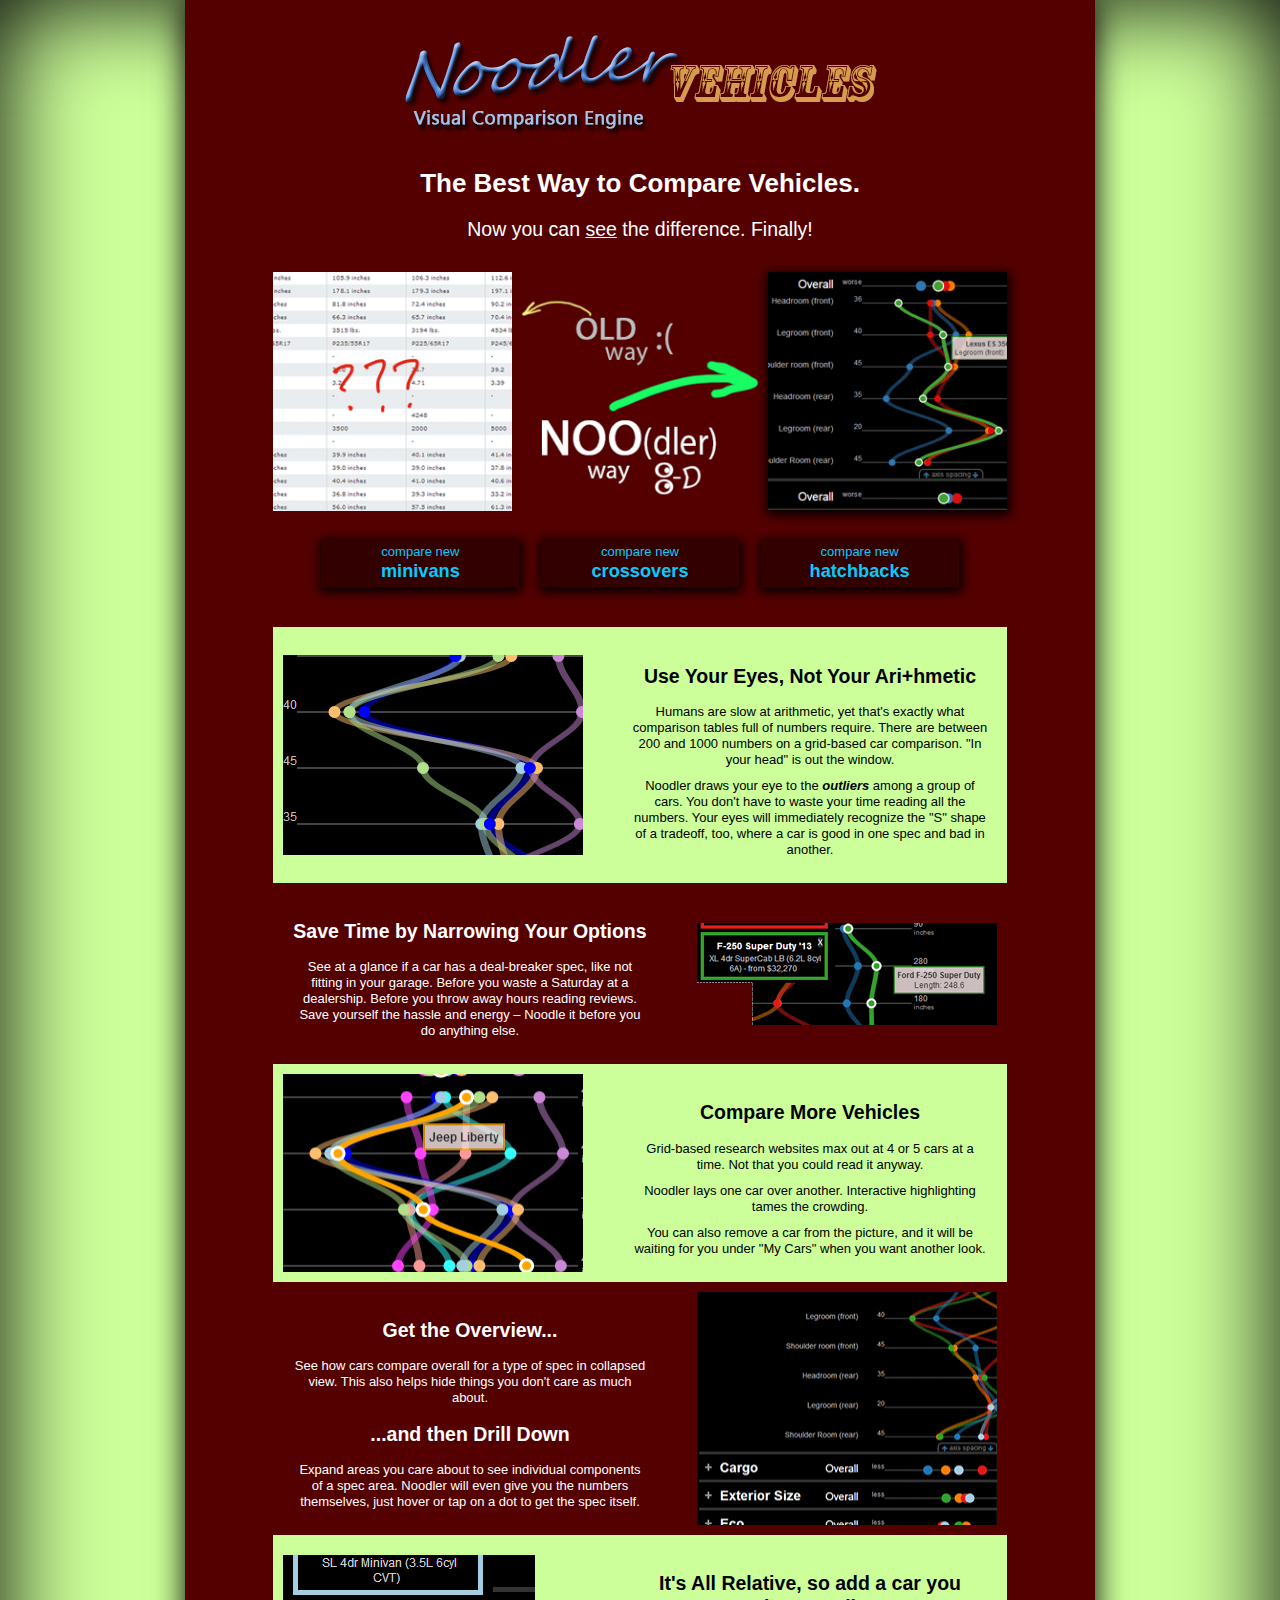
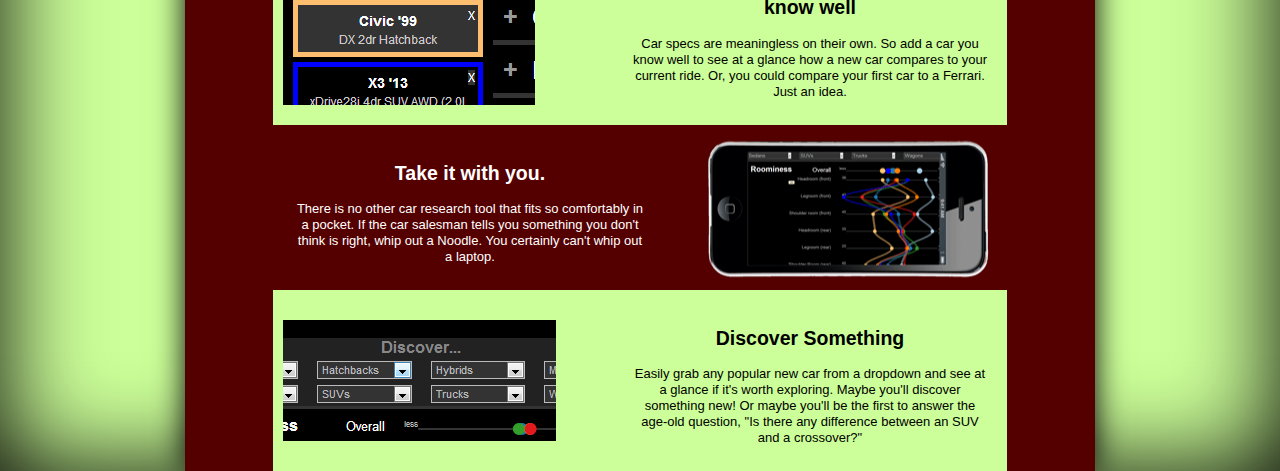
==== index.html @ 6f0b09ca "General improvements, pre-adding Engine specs" ====
<!doctype html>
<!--[if lt IE 7]> <html class="ie6 oldie"> <![endif]-->
<!--[if IE 7]>    <html class="ie7 oldie"> <![endif]-->
<!--[if IE 8]>    <html class="ie8 oldie"> <![endif]-->
<!--[if gt IE 8]><!-->
<html class="">
<!--<![endif]-->
<head>
<meta charset="utf-8">
<meta name="viewport" content="width=device-width, initial-scale=1">
<title>Noodler Car Compare -- Compare Minivans, Crossovers, and Everything Else on Wheels</title>
<link href="boilerplate.css" rel="stylesheet" type="text/css">
<link href="layout.css" rel="stylesheet" type="text/css">
<!-- 
To learn more about the conditional comments around the html tags at the top of the file:
paulirish.com/2008/conditional-stylesheets-vs-css-hacks-answer-neither/

Do the following if you're using your customized build of modernizr (http://www.modernizr.com/):
* insert the link to your js here
* remove the link below to the html5shiv
* add the "no-js" class to the html tags at the top
* you can also remove the link to respond.min.js if you included the MQ Polyfill in your modernizr build 
-->
<!--[if lt IE 9]>
<script src="//html5shiv.googlecode.com/svn/trunk/html5.js"></script>
<![endif]-->
<script src="common-js/respond.min.js"></script>
</head>
<body>
<div class="gridContainer clearfix">
	<div class="container">
		<div id="header"><img src="images/NoodlerLogo_vehicles_landingpage.png" alt="Noodler logo"> </div>
	</div>
	<div id="title">
		<h1 align="center">The Best Way to Compare Vehicles.</h1>
		<h2 align="center">Now you can <u>see</u> the difference.  Finally!</h2>
	</div>
	<div id="left_img"> <img src="images/bad-grid-comp-annotated_250w.png"> </div>
	<div id="good_bad_img"> <img src="images/good-bad_250w.png" alt="Noodler.  The noo way to discover and compare cars."> </div>
	<div id="right_img"> <img src="images/NoodlerClose-up_250w.png" alt="Noodler.  The noo way to discover and compare cars."> </div>
	<div class="demos" id="demos_row_1"> 
		<a href="app.html?demo=minivans" id="minivans_btn">compare new<br/><span class="demo_name">minivans</span></a> 
		<a href="app.html?demo=crossovers" id="crossovers_btn">compare new<br/><span class="demo_name">crossovers</span></a> 
		
		<a href="app.html?demo=hatchbacks" id="hatchbacks_btn">compare new<br/><span class="demo_name">hatchbacks</span></a>
		<!--<a href="suvs/index.html" id="suvs_btn">compare new<br/><span class="demo_name">SUVs</span></a> <div class="demos" id="demos_row_2"> 
	</div>
		<a href="sedans/index.html" id="sedans_btn">compare new<br/><span class="demo_name">sedans</span></a> 
		<a href="hybrids/index.html/" id="hybrids_btn">compare new<br/><span class="demo_name">hybrids</span></a> 
		<a href="trucks/index.html" id="trucks_btn">compare new<br/><span class="demo_name">trucks</span></a> 
		<a href="wagons/index.html" id="wagons_btn">compare new<br/><span class="demo_name">wagons</span></a> --> 
	</div>
	<article id="article">
		<section id="arithmetic" class="feature text_right">
			<h2>Use Your Eyes, Not Your Ari+hmetic</h2>
			<p>Humans are slow at arithmetic, yet that's exactly what comparison tables full of numbers require.  There are between 200 and 1000 numbers on a grid-based car comparison.  "In your head" is out the window.</p>
			<p>Noodler draws your eye to the <i><strong>outliers</strong></i> among a group of cars.  You don't have to waste your time reading all the numbers.  Your eyes will immediately recognize the "S" shape of a tradeoff, too, where a car is good in one spec and bad in another.</p>
		</section>
		<section id="save_time" class="feature text_left">
			<h2>Save Time by Narrowing Your Options</h2>
			<p>See at a glance if a car has a deal-breaker spec, like not fitting in your garage. Before you waste a Saturday at a dealership.  Before you throw away hours reading reviews.  Save yourself the hassle and energy &ndash; Noodle it before you do anything else.</p>
		</section>
		<section id="compare_more" class="feature text_right">
			<h2>Compare More Vehicles</h2>
			<p>Grid-based research websites max out at 4 or 5 cars at a time.  Not that you could read it anyway.</p>
			<p>Noodler lays one car over another.  Interactive highlighting tames the crowding.</p>
			<p>You can also remove a car from the picture, and it will be waiting for you under "My Cars" when you want another look.</p>
		</section>
		<section id="drill_down" class="feature text_left">
			<h2>Get the Overview...</h2>
			<p>See how cars compare overall for a type of spec in collapsed view. This also helps hide things you don't care as much about.</p>
			<h2>...and then Drill Down</h2>
			<p>Expand areas you care about to see individual components of a spec area.  Noodler will even give you the numbers themselves, just hover or tap on a dot to get the spec itself.</p>
		</section>
		<section id="car_you_know" class="feature text_right">
			<h2>It's All Relative, so add a car you know well</h2>
			<p>Car specs are meaningless on their own.  So add a car you know well to see at a glance how a new car compares to your current ride.  Or, you could compare your first car to a Ferrari.  Just an idea.</p>
		</section>
		<section id="take_with" class="feature text_left">
			<h2>Take it with you.</h2>
			<p>There is no other car research tool that fits so comfortably in a pocket.  If the car salesman tells you something you don't think is right, whip out a Noodle.  You certainly can't whip out a laptop.</p>
		</section>
		<section id="explore" class="feature text_right">
			<h2>Discover Something</h2>
			<p>Easily grab any popular new car from a dropdown and see at a glance if it's worth exploring.  Maybe you'll discover something new!  Or maybe you'll be the first to answer the age-old question, "Is there any difference between an SUV and a crossover?"</p>
		</section>
	</article>
</div>
<!-- GA -->
<script type="text/javascript">

  var _gaq = _gaq || [];
  _gaq.push(['_setAccount', 'UA-38228914-1']);
  _gaq.push(['_trackPageview']);

  (function() {
    var ga = document.createElement('script'); ga.type = 'text/javascript'; ga.async = true;
    ga.src = ('https:' == document.location.protocol ? 'https://ssl' : 'http://www') + '.google-analytics.com/ga.js';
    var s = document.getElementsByTagName('script')[0]; s.parentNode.insertBefore(ga, s);
  })();

</script>

</body>
</html>
---- boilerplate.css ----
@charset "utf-8";
/*
/* 
 * HTML5 ✰ Boilerplate
 *
 * What follows is the result of much research on cross-browser styling. 
 * Credit left inline and big thanks to Nicolas Gallagher, Jonathan Neal,
 * Kroc Camen, and the H5BP dev community and team.
 *
 * Detailed information about this CSS: h5bp.com/css
 * 
 * Dreamweaver modifications:
 * 1. Commented out selection highlight
 * 2. Removed media queries section (we add our own in a separate file)
 *
 * ==|== normalize ==========================================================
 */


/* =============================================================================
   HTML5 display definitions
   ========================================================================== */

article, aside, details, figcaption, figure, footer, header, hgroup, nav, section { display: block; }
audio, canvas, video { display: inline-block; *display: inline; *zoom: 1; }
audio:not([controls]) { display: none; }
[hidden] { display: none; }

/* =============================================================================
   Base
   ========================================================================== */

/*
 * 1. Correct text resizing oddly in IE6/7 when body font-size is set using em units
 * 2. Force vertical scrollbar in non-IE
 * 3. Prevent iOS text size adjust on device orientation change, without disabling user zoom: h5bp.com/g
 */

html { font-size: 100%; overflow-y: scroll; -webkit-text-size-adjust: 100%; -ms-text-size-adjust: 100%; }

body { margin: 0; font-size: 13px; line-height: 1.231; }

body, button, input, select, textarea { font-family: sans-serif; color: #222; }

/* 
 * Remove text-shadow in selection highlight: h5bp.com/i
 * These selection declarations have to be separate
 * Also: hot pink! (or customize the background color to match your design)
 */

/* Dreamweaver: uncomment these if you do want to customize the selection highlight
 *::-moz-selection { background: #fe57a1; color: #fff; text-shadow: none; }
 *::selection { background: #fe57a1; color: #fff; text-shadow: none; }
 */

/* =============================================================================
   Links
   ========================================================================== */

a { color: #00e; }
a:visited { color: #551a8b; }
a:hover { color: #06e; }
a:focus { outline: thin dotted; }

/* Improve readability when focused and hovered in all browsers: h5bp.com/h */
a:hover, a:active { outline: 0; }


/* =============================================================================
   Typography
   ========================================================================== */

abbr[title] { border-bottom: 1px dotted; }

b, strong {
	/* [disabled]font-weight: bold; */
}

blockquote { margin: 1em 40px; }

dfn { font-style: italic; }

hr { display: block; height: 1px; border: 0; border-top: 1px solid #ccc; margin: 1em 0; padding: 0; }

ins { background: #ff9; color: #000; text-decoration: none; }

mark { background: #ff0; color: #000; font-style: italic; font-weight: bold; }

/* Redeclare monospace font family: h5bp.com/j */
pre, code, kbd, samp { font-family: monospace, monospace; _font-family: 'courier new', monospace; font-size: 1em; }

/* Improve readability of pre-formatted text in all browsers */
pre { white-space: pre; white-space: pre-wrap; word-wrap: break-word; }

q { quotes: none; }
q:before, q:after { content: ""; content: none; }

small { font-size: 85%; }

/* Position subscript and superscript content without affecting line-height: h5bp.com/k */
sub, sup { font-size: 75%; line-height: 0; position: relative; vertical-align: baseline; }
sup { top: -0.5em; }
sub { bottom: -0.25em; }


/* =============================================================================
   Lists
   ========================================================================== */

ul, ol { margin: 1em 0; padding: 0 0 0 40px; }
dd { margin: 0 0 0 40px; }
nav ul, nav ol { list-style: none; list-style-image: none; margin: 0; padding: 0; }


/* =============================================================================
   Embedded content
   ========================================================================== */

/*
 * 1. Improve image quality when scaled in IE7: h5bp.com/d
 * 2. Remove the gap between images and borders on image containers: h5bp.com/e 
 */

img { border: 0; -ms-interpolation-mode: bicubic; vertical-align: middle; }

/*
 * Correct overflow not hidden in IE9 
 */

svg:not(:root) { overflow: hidden; }


/* =============================================================================
   Figures
   ========================================================================== */

figure { margin: 0; }


/* =============================================================================
   Forms
   ========================================================================== */

form { margin: 0; }
fieldset { border: 0; margin: 0; padding: 0; }

/* Indicate that 'label' will shift focus to the associated form element */
label { cursor: pointer; }

/* 
 * 1. Correct color not inheriting in IE6/7/8/9 
 * 2. Correct alignment displayed oddly in IE6/7 
 */

legend { border: 0; *margin-left: -7px; padding: 0; }

/*
 * 1. Correct font-size not inheriting in all browsers
 * 2. Remove margins in FF3/4 S5 Chrome
 * 3. Define consistent vertical alignment display in all browsers
 */

button, input, select, textarea { font-size: 100%; margin: 0; vertical-align: baseline; *vertical-align: middle; }

/*
 * 1. Define line-height as normal to match FF3/4 (set using !important in the UA stylesheet)
 * 2. Correct inner spacing displayed oddly in IE6/7
 */

button, input { line-height: normal; *overflow: visible; }

/*
 * Reintroduce inner spacing in 'table' to avoid overlap and whitespace issues in IE6/7
 */

table button, table input { *overflow: auto; }

/*
 * 1. Display hand cursor for clickable form elements
 * 2. Allow styling of clickable form elements in iOS
 */

button, input[type="button"], input[type="reset"], input[type="submit"] { cursor: pointer; -webkit-appearance: button; }

/*
 * Consistent box sizing and appearance
 */

input[type="checkbox"], input[type="radio"] { box-sizing: border-box; }
input[type="search"] { -webkit-appearance: textfield; -moz-box-sizing: content-box; -webkit-box-sizing: content-box; box-sizing: content-box; }
input[type="search"]::-webkit-search-decoration { -webkit-appearance: none; }

/* 
 * Remove inner padding and border in FF3/4: h5bp.com/l 
 */

button::-moz-focus-inner, input::-moz-focus-inner { border: 0; padding: 0; }

/* 
 * 1. Remove default vertical scrollbar in IE6/7/8/9 
 * 2. Allow only vertical resizing
 */

textarea { overflow: auto; vertical-align: top; resize: vertical; }

/* Colors for form validity */
input:valid, textarea:valid {  }
input:invalid, textarea:invalid { background-color: #f0dddd; }


/* =============================================================================
   Tables
   ========================================================================== */

table { border-collapse: collapse; border-spacing: 0; }
td { vertical-align: top; }


/* ==|== primary styles =====================================================
   Author: 
   ========================================================================== */
















/* ==|== non-semantic helper classes ========================================
   Please define your styles before this section.
   ========================================================================== */

/* For image replacement */
.ir { display: block; border: 0; text-indent: -999em; overflow: hidden; background-color: transparent; background-repeat: no-repeat; text-align: left; direction: ltr; }
.ir br { display: none; }

/* Hide from both screenreaders and browsers: h5bp.com/u */
.hidden { display: none !important; visibility: hidden; }

/* Hide only visually, but have it available for screenreaders: h5bp.com/v */
.visuallyhidden { border: 0; clip: rect(0 0 0 0); height: 1px; margin: -1px; overflow: hidden; padding: 0; position: absolute; width: 1px; }

/* Extends the .visuallyhidden class to allow the element to be focusable when navigated to via the keyboard: h5bp.com/p */
.visuallyhidden.focusable:active, .visuallyhidden.focusable:focus { clip: auto; height: auto; margin: 0; overflow: visible; position: static; width: auto; }

/* Hide visually and from screenreaders, but maintain layout */
.invisible { visibility: hidden; }

/* Contain floats: h5bp.com/q */ 
.clearfix:before, .clearfix:after { content: ""; display: table; }
.clearfix:after { clear: both; }
.clearfix { zoom: 1; }


/* ==|== print styles =======================================================
   Print styles.
   Inlined to avoid required HTTP connection: h5bp.com/r
   ========================================================================== */
 
 @media print {
  * { background: transparent !important; color: black !important; text-shadow: none !important; filter:none !important; -ms-filter: none !important; } /* Black prints faster: h5bp.com/s */
  a, a:visited { text-decoration: underline; }
  a[href]:after { content: " (" attr(href) ")"; }
  abbr[title]:after { content: " (" attr(title) ")"; }
  .ir a:after, a[href^="javascript:"]:after, a[href^="#"]:after { content: ""; }  /* Don't show links for images, or javascript/internal links */
  pre, blockquote { border: 1px solid #999; page-break-inside: avoid; }
  thead { display: table-header-group; } /* h5bp.com/t */
  tr, img { page-break-inside: avoid; }
  img { max-width: 100% !important; }
  @page { margin: 0.5cm; }
  p, h2, h3 { orphans: 3; widows: 3; }
  h2, h3 { page-break-after: avoid; }
}
---- layout.css ----
@charset "utf-8";
@import url("typography.css");
/* Simple fluid media
   Note: Fluid media requires that you remove the media's height and width attributes from the HTML
   http://www.alistapart.com/articles/fluid-images/ 
*/
img, object, embed, video {
	max-width: 100%;
}
/* IE 6 does not support max-width so default to width 100% */
.ie6 img {
	width:100%;
}

/*
	Dreamweaver Fluid Grid Properties
	----------------------------------
	dw-num-cols-mobile:		6;
	dw-num-cols-tablet:		8;
	dw-num-cols-desktop:	11;
	dw-gutter-percentage:	12;
	
	Inspiration from "Responsive Web Design" by Ethan Marcotte 
	http://www.alistapart.com/articles/responsive-web-design
	
	and Golden Grid System by Joni Korpi
	http://goldengridsystem.com/
*/

/* Mobile Layout: 480px and below. */
body { 
	background-color: #cf9;
	box-shadow: inset 0px 0px 100px 0px #000;
}
.gridContainer {
	margin-left: auto;
	margin-right: auto;
	width: 98%;
	padding-left: 0.9749%;
	padding-right: 0.9749%;
	background-color: #540000;
	-moz-box-shadow: 0px 0px 30px 0px #000000;
	-webkit-box-shadow: 0px 0px 30px 0px #000000;
	box-shadow: 0px 0px 30px 0px #000000;
	text-align: center;

}
#container { }
#header {
	clear: both;
	float: left;
	margin: 0 auto;
	width: 100%;
	display: block;
	background-color:#540000;
}
#header img { margin: 0 auto; }
#article {
	clear: both;
	float: left;
	margin-left: 0;
	width: 100%;
	display: block;
	margin-top: 30px;
}
#footer {
	clear: both;
	float: left;
	margin-left: 0;
	width: 100%;
	display: block;
}
#hook {
	clear: both;
	float: left;
	margin-left: 0;
	width: 100%;
	display: block;
}
#title {
	clear: both;
	float: left;
	margin-left: 0;
	width: 100%;
	display: block;
}

#left_img,
#right_img,
#good_bad_img {
	margin-top: 15px;
}
#left_img {
	clear: both;
	float: left;
	margin-left: 0;
	width: 25%;
	display: block;
}
#good_bad_img {
	clear: none;
	float: left;
	margin-left: 2.1897%;
	width: 40%;
	display: block;
	margin-bottom:20px;
}
#right_img {
	clear: none;
	float: left;
	margin-left: 2.1897%;
	width: 25%;
	display: block;
}
#right_img img {
	-moz-box-shadow: 1px 3px 10px 2px #000;
	-webkit-box-shadow: 1px 3px 10px 2px #000;
	box-shadow: 1px 3px 10px 2px #000;
	-ms-filter: "progid:DXImageTransform.Microsoft.Shadow(Strength=5, Direction=135, Color='#000000')";
}
#main_graphic {
	clear: both;
	float: left;
	margin-left: 0;
	width: 100%;
	display: block;
}
.feature {
	padding-top: 15px;
	padding-bottom: 15px;
}
.text_right {
	padding-left: 20px;
	padding-right: 20px;
	
}
.text_left {
	padding-right:20px;
	padding-left:20px;
}
#arithmetic {
	background: url(images/outlier2.png) center top  scroll no-repeat;
	padding-top: 190px;
}
#save_time {
	background: url(images/Ford_truck_length_composite.png) center top scroll no-repeat;
	padding-top: 100px;
}
#compare_more {
	background:url(images/so_many_at_once.png) center top  scroll no-repeat;
	padding-top: 240px;
}
#drill_down {
	background:url(images/collapsed+expanded_large.png) center top scroll no-repeat;
	padding-top: 300px;
}
#car_you_know {
	background:url(images/familiar_car.png) center top scroll no-repeat;
	padding-top: 140px;
}
#take_with {
	background:url(images/mobile_noodle_300w.png) center top scroll no-repeat;
	padding-top: 130px;
}
#explore {
	background:url(images/pulldowns.png) center top scroll no-repeat;
	padding-top: 110px;
}
.demos {
	text-align: center;
	padding: 10px 0px;
}
.demos a {
	text-decoration: none;
	width: 20%;
	padding: 5px 1%;
	margin: 0 1%;
	display: inline-block;
	
}
#demos_row_1 {
	clear: both;
	float: left;
	margin-left: 0;
	width: 100%;
	display: block;
}
#demos_row_2 {
	clear: both;
	float: left;
	margin-left: 0;
	width: 100%;
	display: block;
}


/* Tablet Layout: 481px to 768px. Inherits styles from: Mobile Layout. */

@media only screen and (min-width: 481px) {
.gridContainer {
	width: 97%;
	padding-left: 0.6227%;
	padding-right: 0.6227%;
}
#header {
	clear: both;
	float: left;
	margin-left: 0;
	width: 100%;
	display: block;
}
#article {
	clear: both;
	float: left;
	margin-left: 0;
	width: 100%;
	display: block;
}
#good-vs-bad {
	clear: both;
	float: left;
	margin-left: 0;
	width: 100%;
	display: block;
}
#footer {
	clear: both;
	float: left;
	margin-left: 0;
	width: 100%;
	display: block;
}
#hook {
	clear: both;
	float: left;
	margin-left: 0;
	width: 100%;
	display: block;
}
#title {
	clear: both;
	float: left;
	margin-left: 0;
	width: 100%;
	display: block;
}
#left_img {
	clear: both;
	float: left;
	margin-left: 0;
	width: 36.6515%;
	display: block;
}
#good_bad_img {
	clear: none;
	float: left;
	margin-left: 1.3574%;
	width: 23.9819%;
	display: block;
}
#right_img {
	clear: none;
	float: left;
	margin-left: 1.3574%;
	width: 36.6515%;
	display: block;
}
#main_graphic {
	clear: both;
	float: left;
	margin-left: 0;
	width: 100%;
	display: block;
}
.text_right {
	padding-left: 320px;
	padding-right: 0px;
	
}
.text_left {
	padding-right:320px;
	padding-left:0px;
}
.feature {
	
}


#arithmetic {
	background-position: left center;
	padding-top: 10px;
}
#save_time {
	background-position: right center;
	padding-top: 10px;
}#compare_more {
	background-position: left center;
	padding-top: 10px;
}
#drill_down {
	background-position: right center;
	padding-top: 10px;
}
#car_you_know {
	background-position: left center;
	padding-top: 10px;
}
#take_with {
	background-position: right center;
	padding-top: 10px;
}
#explore {
	background-position: left center;
	padding-top: 10px;
}



} /* end 768px-max-width

/* Desktop Layout: 769px to a max of 1232px.  Inherits styles from: Mobile Layout and Tablet Layout. */

@media only screen and (min-width: 769px) {
.gridContainer {
	width: 89.1964%;
	max-width: 900px;
	padding-left: 0.4017%;
	padding-right: 0.4017%;
	margin: auto;
}
#LayoutDiv1 {
	clear: both;
	float: left;
	margin-left: 0;
	width: 100%;
	display: block;
}
#header {
	clear: both;
	float: left;
	margin-left: 0;
	width: 100%;
	display: block;
}
#article {
	clear: both;
	float: left;
	margin-left: 9.1803%;
	width: 81.6393%;
	display: block;
}
#good-vs-bad {
	clear: none;
	float: left;
	margin-left: 0.9009%;
	width: 100%;
	display: block;
}
#footer {
	clear: both;
	float: left;
	margin-left: 0;
	width: 100%;
	display: block;
}
#hook {
	clear: both;
	float: left;
	margin-left: 0;
	width: 100%;
	display: block;
}
#title {
	clear: both;
	float: left;
	margin-left: 0;
	width: 100%;
	display: block;
}
#left_img {
	clear: both;
	float: left;
	margin-left: 9.1803%;
	width: 26.5573%;
	display: block;
}
#good_bad_img {
	clear: none;
	float: left;
	margin-left: 0.9836%;
	width: 26.5573%;
	display: block;
}
#right_img {
	clear: none;
	float: left;
	margin-left: 0.9836%;
	width: 26.5573%;
	display: block;
}

.text_right {
	padding-left: 350px;
	padding-right: 10px;
	
}
.text_left {
	padding-right:350px;
	padding-left:10px;
}
.feature {
	
}





}  /* end Desktop */
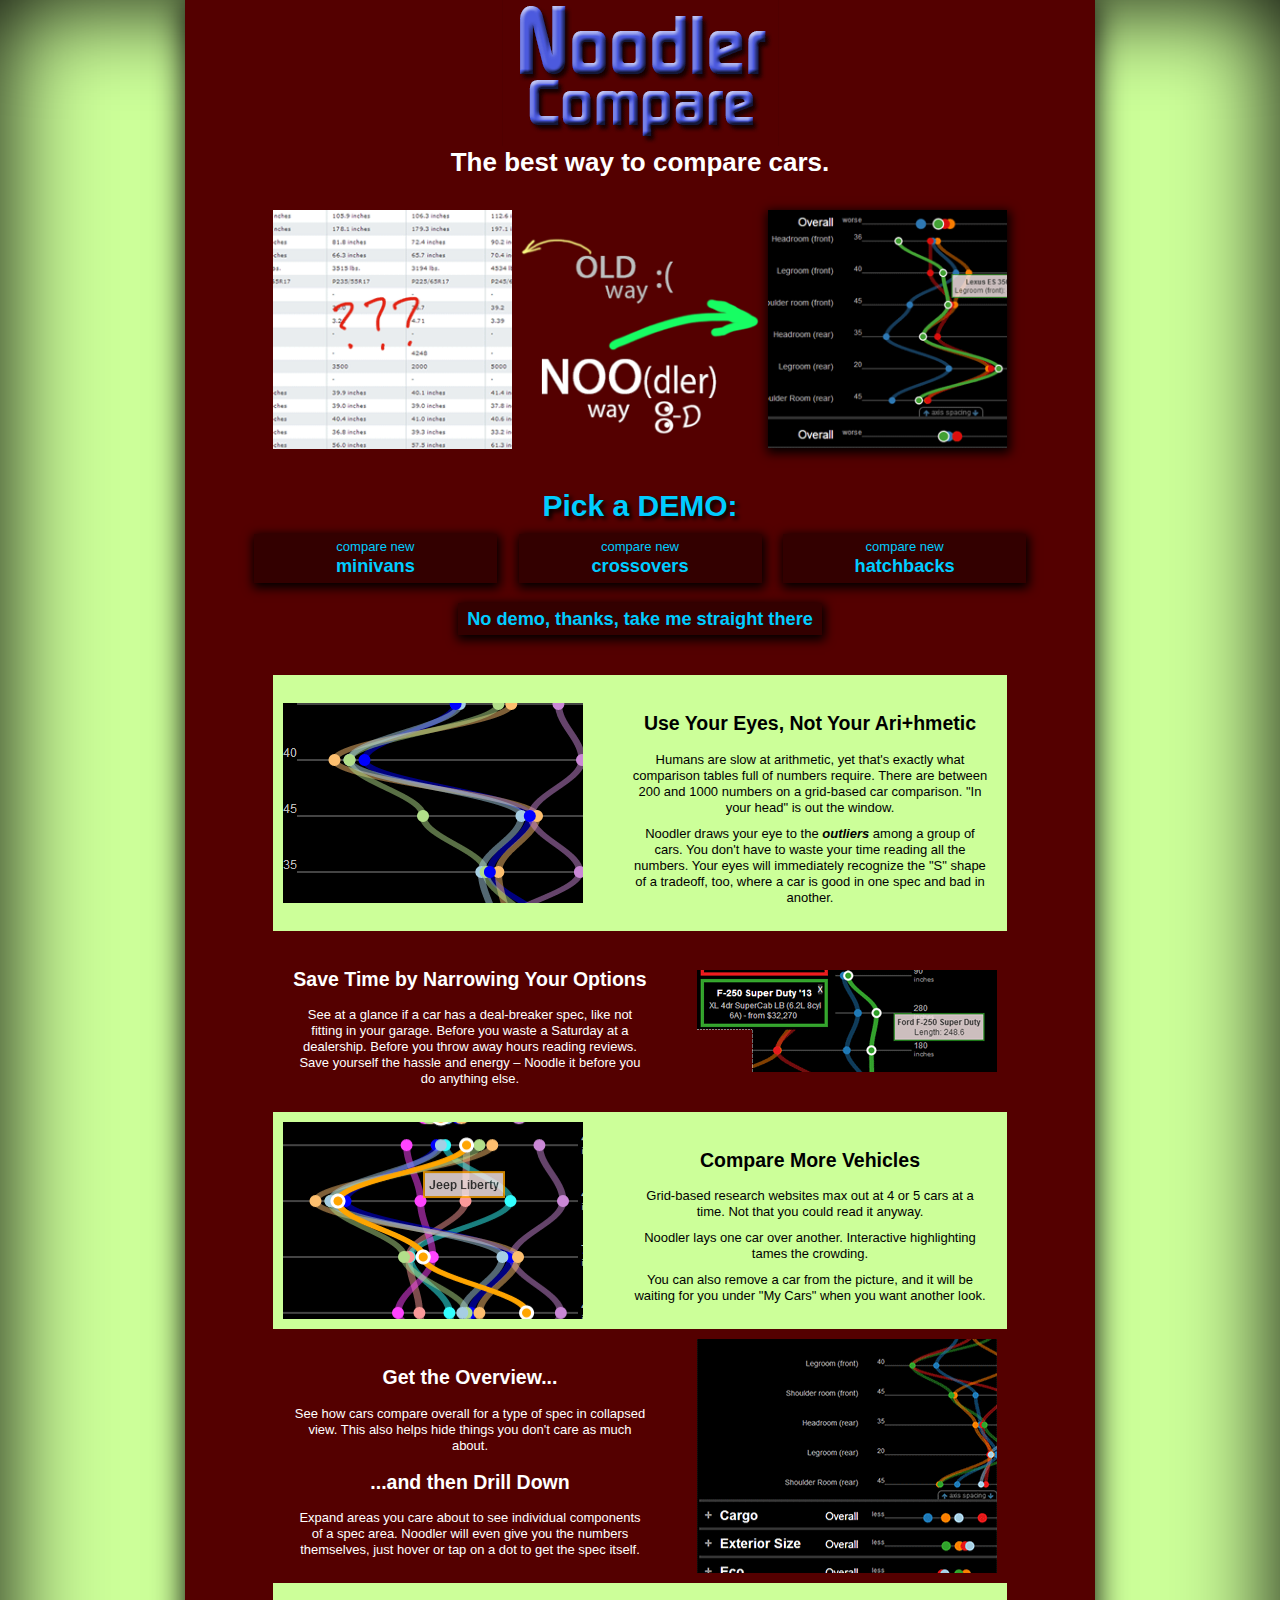
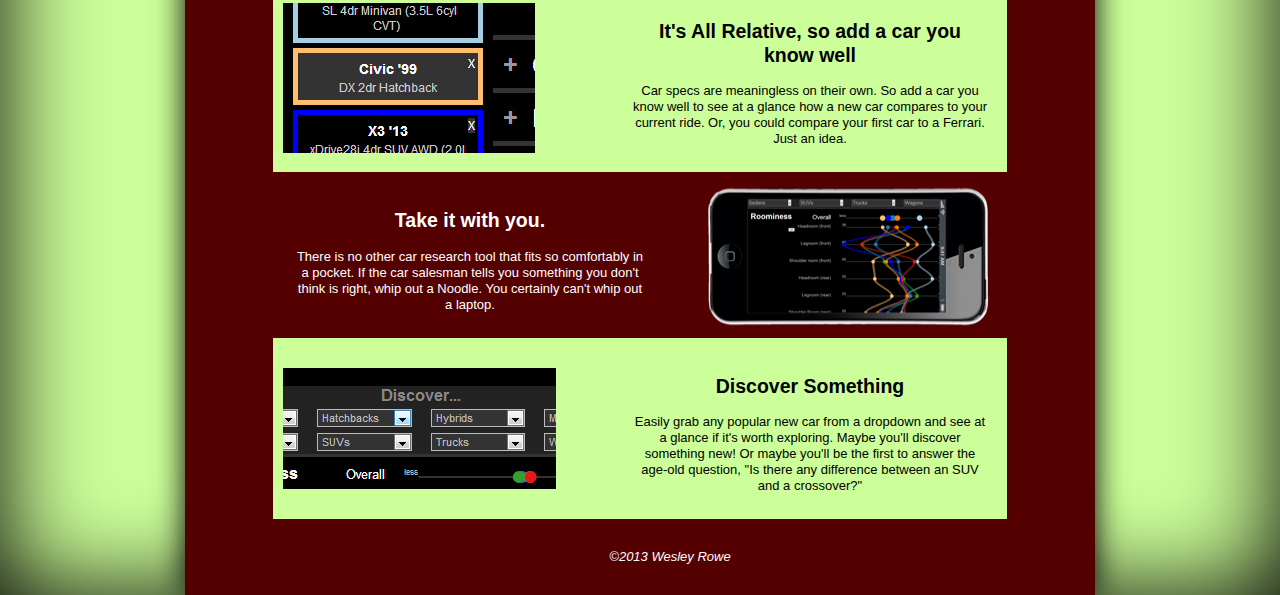
==== commit 70d61d37: "added social, email functions, nearly finished" ====
--- a/index.html
+++ b/index.html
@@ -6,8 +6,16 @@
 <html class="">
 <!--<![endif]-->
 <head>
+<meta property="fb:admins" content="1034261419" />
+<meta property="og:title" content="Compare Cars with Noodler"/>
+    <meta property="og:type" content="website"/>
+    <meta property="og:url" content="http://www.noodlercompare.com"/>
+    <meta property="og:image" content="http://www.noodlercompare.com/images/NoodlerClose-up_sq.png"/>
+    <meta property="og:site_name" content="Noodler Car Compare"/>
+    <meta property="og:description"
+          content="Noodler makes vehicle comparison fun! See similarities and differences at a glance. Data from Edmunds.com, the highly reputable research site."/>
+
 <meta charset="utf-8">
-<meta name="viewport" content="width=device-width, initial-scale=1">
 <title>Noodler Car Compare -- Compare Minivans, Crossovers, and Everything Else on Wheels</title>
 <link href="boilerplate.css" rel="stylesheet" type="text/css">
 <link href="layout.css" rel="stylesheet" type="text/css">
@@ -32,24 +40,30 @@
 		<div id="header"><img src="images/NoodlerLogo_vehicles_landingpage.png" alt="Noodler logo"> </div>
 	</div>
 	<div id="title">
-		<h1 align="center">The Best Way to Compare Vehicles.</h1>
-		<h2 align="center">Now you can <u>see</u> the difference.  Finally!</h2>
+		<h1 align="center">The best way to compare cars.</h1>
+		<!-- <h2 align="center">Now you can <u>see</u> the difference.  Finally!</h2> -->
 	</div>
 	<div id="left_img"> <img src="images/bad-grid-comp-annotated_250w.png"> </div>
 	<div id="good_bad_img"> <img src="images/good-bad_250w.png" alt="Noodler.  The noo way to discover and compare cars."> </div>
 	<div id="right_img"> <img src="images/NoodlerClose-up_250w.png" alt="Noodler.  The noo way to discover and compare cars."> </div>
+	
 	<div class="demos" id="demos_row_1"> 
+		<h3>Pick a DEMO:</h3>
 		<a href="app.html?demo=minivans" id="minivans_btn">compare new<br/><span class="demo_name">minivans</span></a> 
 		<a href="app.html?demo=crossovers" id="crossovers_btn">compare new<br/><span class="demo_name">crossovers</span></a> 
 		
 		<a href="app.html?demo=hatchbacks" id="hatchbacks_btn">compare new<br/><span class="demo_name">hatchbacks</span></a>
+	</div>
+	<div class="demos" id="demos_row_2">
+		<a href="app.html" class="demo_name wide">No demo, thanks, take me straight there</a>
+	</div>
 		<!--<a href="suvs/index.html" id="suvs_btn">compare new<br/><span class="demo_name">SUVs</span></a> <div class="demos" id="demos_row_2"> 
 	</div>
 		<a href="sedans/index.html" id="sedans_btn">compare new<br/><span class="demo_name">sedans</span></a> 
 		<a href="hybrids/index.html/" id="hybrids_btn">compare new<br/><span class="demo_name">hybrids</span></a> 
 		<a href="trucks/index.html" id="trucks_btn">compare new<br/><span class="demo_name">trucks</span></a> 
 		<a href="wagons/index.html" id="wagons_btn">compare new<br/><span class="demo_name">wagons</span></a> --> 
-	</div>
+	
 	<article id="article">
 		<section id="arithmetic" class="feature text_right">
 			<h2>Use Your Eyes, Not Your Ari+hmetic</h2>
@@ -85,6 +99,9 @@
 			<p>Easily grab any popular new car from a dropdown and see at a glance if it's worth exploring.  Maybe you'll discover something new!  Or maybe you'll be the first to answer the age-old question, "Is there any difference between an SUV and a crossover?"</p>
 		</section>
 	</article>
+	<footer>
+		&copy;2013 Wesley Rowe
+	</footer>
 </div>
 <!-- GA -->
 <script type="text/javascript">
--- a/layout.css
+++ b/layout.css
@@ -166,32 +166,34 @@
 	background:url(images/pulldowns.png) center top scroll no-repeat;
 	padding-top: 110px;
 }
+footer { 
+	float: left; 
+	text-align: center;
+	font-style: italic;
+	width: 100%;
+	margin: 30px;
+}
+
 .demos {
 	text-align: center;
 	padding: 10px 0px;
 }
 .demos a {
 	text-decoration: none;
-	width: 20%;
+	width: 25%;
 	padding: 5px 1%;
 	margin: 0 1%;
 	display: inline-block;
-	
-}
-#demos_row_1 {
-	clear: both;
-	float: left;
-	margin-left: 0;
-	width: 100%;
-	display: block;
-}
-#demos_row_2 {
-	clear: both;
-	float: left;
-	margin-left: 0;
-	width: 100%;
-	display: block;
-}
+}
+#demos_row_2.demos a { width: auto; }
+#demos_row_1, #demos_row_2 {
+	clear: both;
+	float: left;
+	margin-left: 0;
+	width: 100%;
+	display: block;
+}
+
 
 
 /* Tablet Layout: 481px to 768px. Inherits styles from: Mobile Layout. */
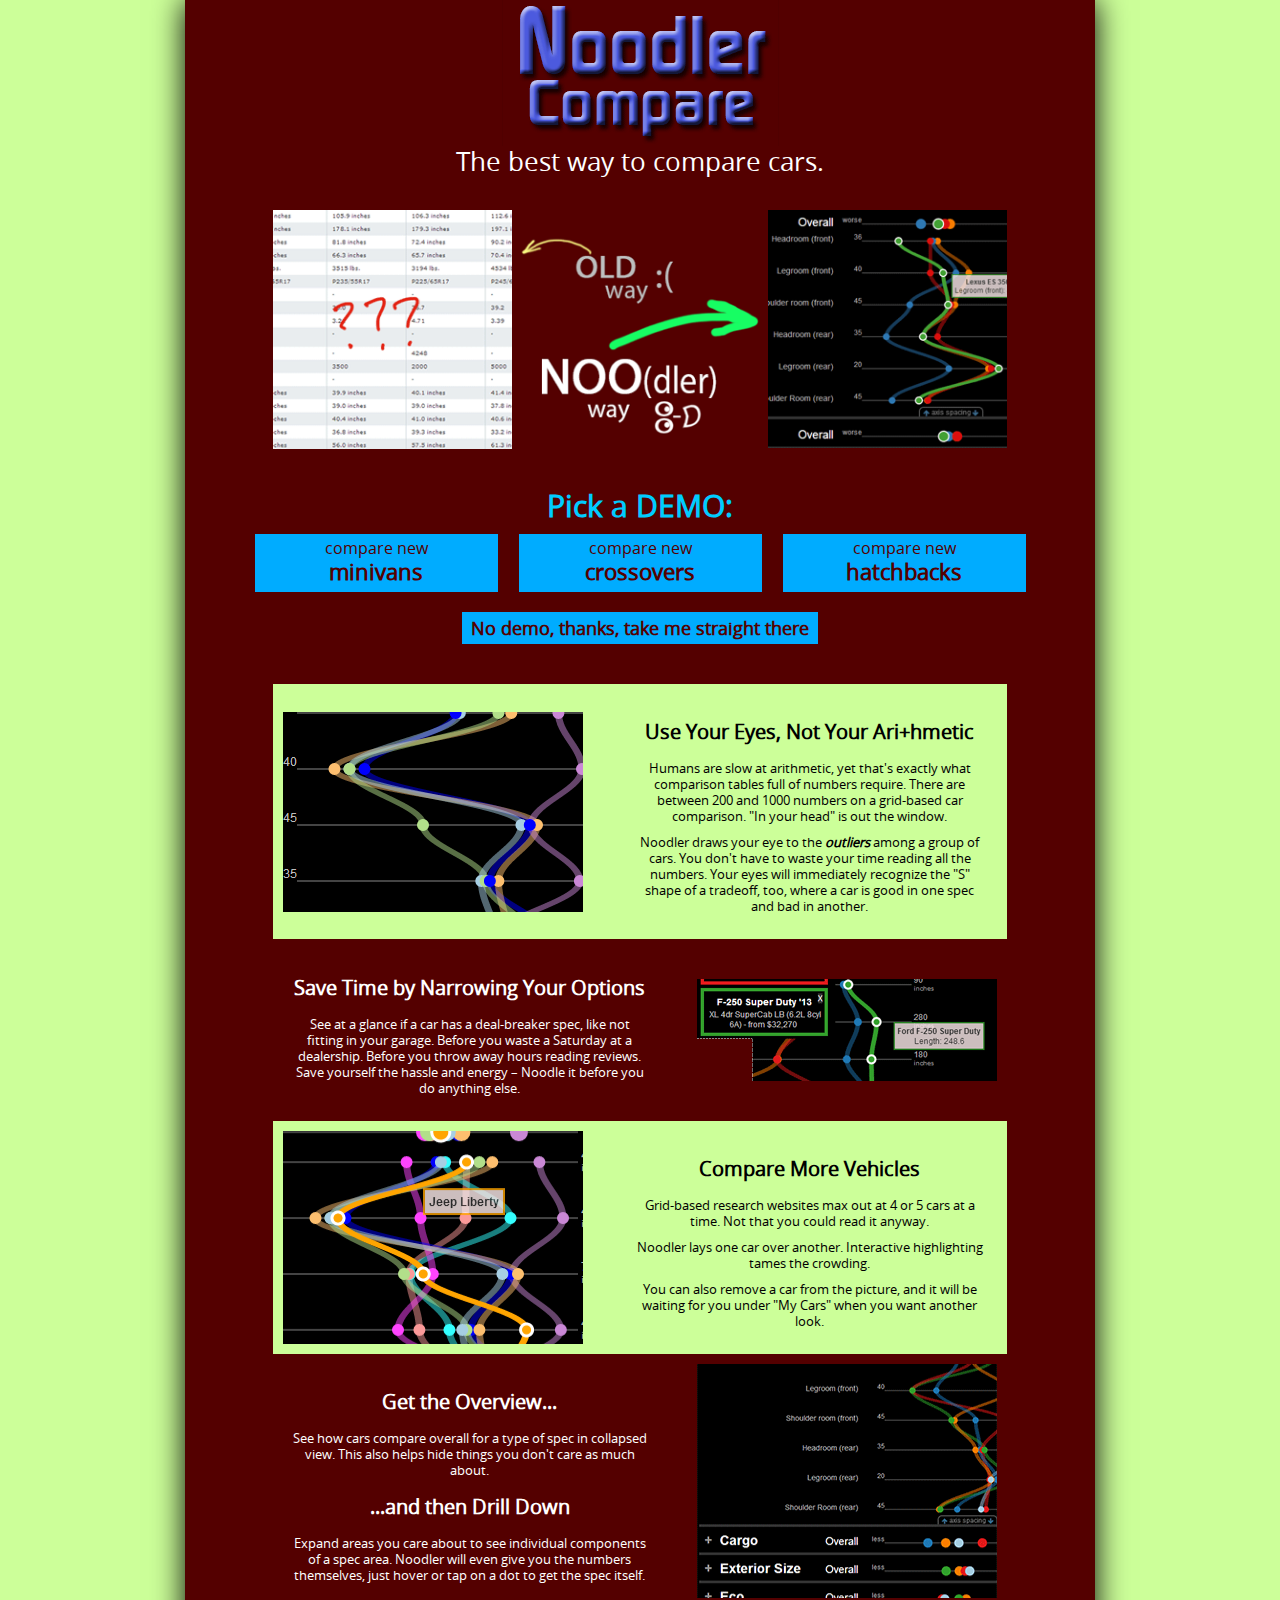
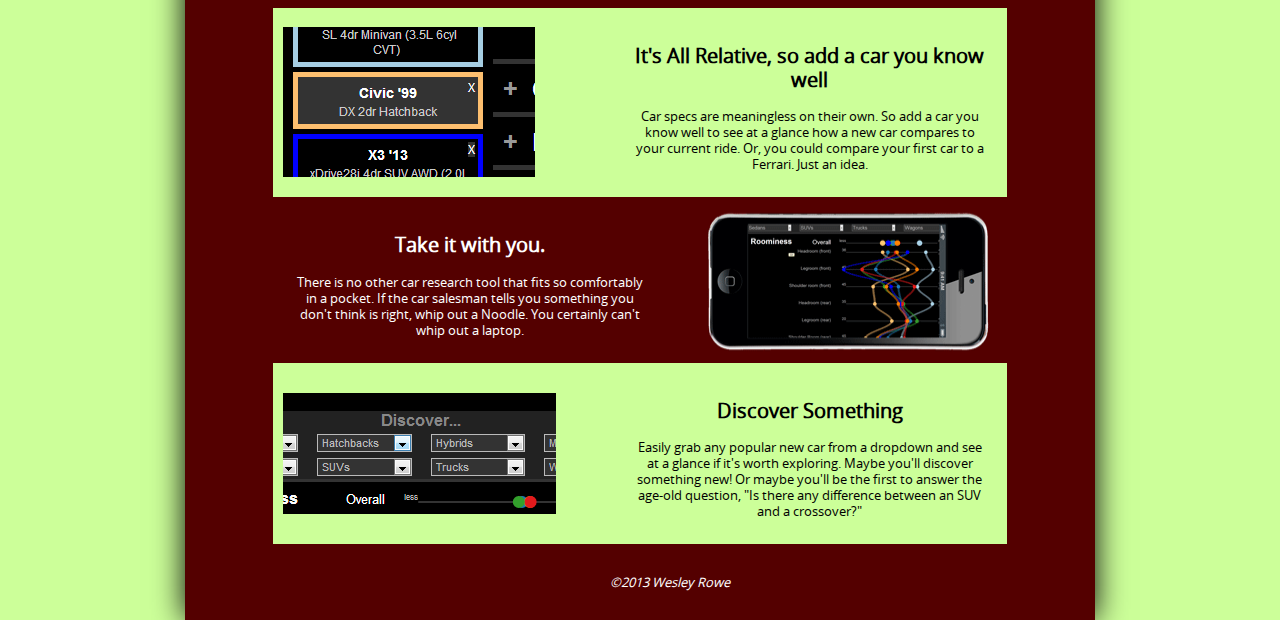
==== commit dd53a64c: "all index.html fixes -- @fontfaces!" ====
--- a/index.html
+++ b/index.html
@@ -17,8 +17,8 @@
 
 <meta charset="utf-8">
 <title>Noodler Car Compare -- Compare Minivans, Crossovers, and Everything Else on Wheels</title>
-<link href="boilerplate.css" rel="stylesheet" type="text/css">
-<link href="layout.css" rel="stylesheet" type="text/css">
+<link href="css/boilerplate.css" rel="stylesheet" type="text/css">
+<link href="css/layout.css" rel="stylesheet" type="text/css">
 <!-- 
 To learn more about the conditional comments around the html tags at the top of the file:
 paulirish.com/2008/conditional-stylesheets-vs-css-hacks-answer-neither/
@@ -49,13 +49,13 @@
 	
 	<div class="demos" id="demos_row_1"> 
 		<h3>Pick a DEMO:</h3>
-		<a href="app.html?demo=minivans" id="minivans_btn">compare new<br/><span class="demo_name">minivans</span></a> 
-		<a href="app.html?demo=crossovers" id="crossovers_btn">compare new<br/><span class="demo_name">crossovers</span></a> 
+		<a href="app.php?demo=minivans" id="minivans_btn">compare new<br/><span class="demo_name">minivans</span></a> 
+		<a href="app.php?demo=crossovers" id="crossovers_btn">compare new<br/><span class="demo_name">crossovers</span></a> 
 		
-		<a href="app.html?demo=hatchbacks" id="hatchbacks_btn">compare new<br/><span class="demo_name">hatchbacks</span></a>
+		<a href="app.php?demo=hatchbacks" id="hatchbacks_btn">compare new<br/><span class="demo_name">hatchbacks</span></a>
 	</div>
 	<div class="demos" id="demos_row_2">
-		<a href="app.html" class="demo_name wide">No demo, thanks, take me straight there</a>
+		<a href="app.php" class="demo_name wide">No demo, thanks, take me straight there</a>
 	</div>
 		<!--<a href="suvs/index.html" id="suvs_btn">compare new<br/><span class="demo_name">SUVs</span></a> <div class="demos" id="demos_row_2"> 
 	</div>
--- a/css/boilerplate.css
+++ b/css/boilerplate.css
@@ -0,0 +1,282 @@
+@charset "utf-8";
+/*
+/* 
+ * HTML5 ✰ Boilerplate
+ *
+ * What follows is the result of much research on cross-browser styling. 
+ * Credit left inline and big thanks to Nicolas Gallagher, Jonathan Neal,
+ * Kroc Camen, and the H5BP dev community and team.
+ *
+ * Detailed information about this CSS: h5bp.com/css
+ * 
+ * Dreamweaver modifications:
+ * 1. Commented out selection highlight
+ * 2. Removed media queries section (we add our own in a separate file)
+ *
+ * ==|== normalize ==========================================================
+ */
+
+
+/* =============================================================================
+   HTML5 display definitions
+   ========================================================================== */
+
+article, aside, details, figcaption, figure, footer, header, hgroup, nav, section { display: block; }
+audio, canvas, video { display: inline-block; *display: inline; *zoom: 1; }
+audio:not([controls]) { display: none; }
+[hidden] { display: none; }
+
+/* =============================================================================
+   Base
+   ========================================================================== */
+
+/*
+ * 1. Correct text resizing oddly in IE6/7 when body font-size is set using em units
+ * 2. Force vertical scrollbar in non-IE
+ * 3. Prevent iOS text size adjust on device orientation change, without disabling user zoom: h5bp.com/g
+ */
+
+html { font-size: 100%; overflow-y: scroll; -webkit-text-size-adjust: 100%; -ms-text-size-adjust: 100%; }
+
+body { margin: 0; font-size: 13px; line-height: 1.231; }
+
+body, button, input, select, textarea { font-family: sans-serif; color: #222; }
+
+/* 
+ * Remove text-shadow in selection highlight: h5bp.com/i
+ * These selection declarations have to be separate
+ * Also: hot pink! (or customize the background color to match your design)
+ */
+
+/* Dreamweaver: uncomment these if you do want to customize the selection highlight
+ *::-moz-selection { background: #fe57a1; color: #fff; text-shadow: none; }
+ *::selection { background: #fe57a1; color: #fff; text-shadow: none; }
+ */
+
+/* =============================================================================
+   Links
+   ========================================================================== */
+
+a { color: #00e; }
+a:visited { color: #551a8b; }
+a:hover { color: #06e; }
+a:focus { outline: thin dotted; }
+
+/* Improve readability when focused and hovered in all browsers: h5bp.com/h */
+a:hover, a:active { outline: 0; }
+
+
+/* =============================================================================
+   Typography
+   ========================================================================== */
+
+abbr[title] { border-bottom: 1px dotted; }
+
+b, strong {
+	/* [disabled]font-weight: bold; */
+}
+
+blockquote { margin: 1em 40px; }
+
+dfn { font-style: italic; }
+
+hr { display: block; height: 1px; border: 0; border-top: 1px solid #ccc; margin: 1em 0; padding: 0; }
+
+ins { background: #ff9; color: #000; text-decoration: none; }
+
+mark { background: #ff0; color: #000; font-style: italic; font-weight: bold; }
+
+/* Redeclare monospace font family: h5bp.com/j */
+pre, code, kbd, samp { font-family: monospace, monospace; _font-family: 'courier new', monospace; font-size: 1em; }
+
+/* Improve readability of pre-formatted text in all browsers */
+pre { white-space: pre; white-space: pre-wrap; word-wrap: break-word; }
+
+q { quotes: none; }
+q:before, q:after { content: ""; content: none; }
+
+small { font-size: 85%; }
+
+/* Position subscript and superscript content without affecting line-height: h5bp.com/k */
+sub, sup { font-size: 75%; line-height: 0; position: relative; vertical-align: baseline; }
+sup { top: -0.5em; }
+sub { bottom: -0.25em; }
+
+
+/* =============================================================================
+   Lists
+   ========================================================================== */
+
+ul, ol { margin: 1em 0; padding: 0 0 0 40px; }
+dd { margin: 0 0 0 40px; }
+nav ul, nav ol { list-style: none; list-style-image: none; margin: 0; padding: 0; }
+
+
+/* =============================================================================
+   Embedded content
+   ========================================================================== */
+
+/*
+ * 1. Improve image quality when scaled in IE7: h5bp.com/d
+ * 2. Remove the gap between images and borders on image containers: h5bp.com/e 
+ */
+
+img { border: 0; -ms-interpolation-mode: bicubic; vertical-align: middle; }
+
+/*
+ * Correct overflow not hidden in IE9 
+ */
+
+svg:not(:root) { overflow: hidden; }
+
+
+/* =============================================================================
+   Figures
+   ========================================================================== */
+
+figure { margin: 0; }
+
+
+/* =============================================================================
+   Forms
+   ========================================================================== */
+
+form { margin: 0; }
+fieldset { border: 0; margin: 0; padding: 0; }
+
+/* Indicate that 'label' will shift focus to the associated form element */
+label { cursor: pointer; }
+
+/* 
+ * 1. Correct color not inheriting in IE6/7/8/9 
+ * 2. Correct alignment displayed oddly in IE6/7 
+ */
+
+legend { border: 0; *margin-left: -7px; padding: 0; }
+
+/*
+ * 1. Correct font-size not inheriting in all browsers
+ * 2. Remove margins in FF3/4 S5 Chrome
+ * 3. Define consistent vertical alignment display in all browsers
+ */
+
+button, input, select, textarea { font-size: 100%; margin: 0; vertical-align: baseline; *vertical-align: middle; }
+
+/*
+ * 1. Define line-height as normal to match FF3/4 (set using !important in the UA stylesheet)
+ * 2. Correct inner spacing displayed oddly in IE6/7
+ */
+
+button, input { line-height: normal; *overflow: visible; }
+
+/*
+ * Reintroduce inner spacing in 'table' to avoid overlap and whitespace issues in IE6/7
+ */
+
+table button, table input { *overflow: auto; }
+
+/*
+ * 1. Display hand cursor for clickable form elements
+ * 2. Allow styling of clickable form elements in iOS
+ */
+
+button, input[type="button"], input[type="reset"], input[type="submit"] { cursor: pointer; -webkit-appearance: button; }
+
+/*
+ * Consistent box sizing and appearance
+ */
+
+input[type="checkbox"], input[type="radio"] { box-sizing: border-box; }
+input[type="search"] { -webkit-appearance: textfield; -moz-box-sizing: content-box; -webkit-box-sizing: content-box; box-sizing: content-box; }
+input[type="search"]::-webkit-search-decoration { -webkit-appearance: none; }
+
+/* 
+ * Remove inner padding and border in FF3/4: h5bp.com/l 
+ */
+
+button::-moz-focus-inner, input::-moz-focus-inner { border: 0; padding: 0; }
+
+/* 
+ * 1. Remove default vertical scrollbar in IE6/7/8/9 
+ * 2. Allow only vertical resizing
+ */
+
+textarea { overflow: auto; vertical-align: top; resize: vertical; }
+
+/* Colors for form validity */
+input:valid, textarea:valid {  }
+input:invalid, textarea:invalid { background-color: #f0dddd; }
+
+
+/* =============================================================================
+   Tables
+   ========================================================================== */
+
+table { border-collapse: collapse; border-spacing: 0; }
+td { vertical-align: top; }
+
+
+/* ==|== primary styles =====================================================
+   Author: 
+   ========================================================================== */
+
+
+
+
+
+
+
+
+
+
+
+
+
+
+
+
+/* ==|== non-semantic helper classes ========================================
+   Please define your styles before this section.
+   ========================================================================== */
+
+/* For image replacement */
+.ir { display: block; border: 0; text-indent: -999em; overflow: hidden; background-color: transparent; background-repeat: no-repeat; text-align: left; direction: ltr; }
+.ir br { display: none; }
+
+/* Hide from both screenreaders and browsers: h5bp.com/u */
+.hidden { display: none !important; visibility: hidden; }
+
+/* Hide only visually, but have it available for screenreaders: h5bp.com/v */
+.visuallyhidden { border: 0; clip: rect(0 0 0 0); height: 1px; margin: -1px; overflow: hidden; padding: 0; position: absolute; width: 1px; }
+
+/* Extends the .visuallyhidden class to allow the element to be focusable when navigated to via the keyboard: h5bp.com/p */
+.visuallyhidden.focusable:active, .visuallyhidden.focusable:focus { clip: auto; height: auto; margin: 0; overflow: visible; position: static; width: auto; }
+
+/* Hide visually and from screenreaders, but maintain layout */
+.invisible { visibility: hidden; }
+
+/* Contain floats: h5bp.com/q */ 
+.clearfix:before, .clearfix:after { content: ""; display: table; }
+.clearfix:after { clear: both; }
+.clearfix { zoom: 1; }
+
+
+/* ==|== print styles =======================================================
+   Print styles.
+   Inlined to avoid required HTTP connection: h5bp.com/r
+   ========================================================================== */
+ 
+ @media print {
+  * { background: transparent !important; color: black !important; text-shadow: none !important; filter:none !important; -ms-filter: none !important; } /* Black prints faster: h5bp.com/s */
+  a, a:visited { text-decoration: underline; }
+  a[href]:after { content: " (" attr(href) ")"; }
+  abbr[title]:after { content: " (" attr(title) ")"; }
+  .ir a:after, a[href^="javascript:"]:after, a[href^="#"]:after { content: ""; }  /* Don't show links for images, or javascript/internal links */
+  pre, blockquote { border: 1px solid #999; page-break-inside: avoid; }
+  thead { display: table-header-group; } /* h5bp.com/t */
+  tr, img { page-break-inside: avoid; }
+  img { max-width: 100% !important; }
+  @page { margin: 0.5cm; }
+  p, h2, h3 { orphans: 3; widows: 3; }
+  h2, h3 { page-break-after: avoid; }
+}
--- a/css/layout.css
+++ b/css/layout.css
@@ -0,0 +1,421 @@
+@charset "utf-8";
+@import url("typography.css");
+/* Simple fluid media
+   Note: Fluid media requires that you remove the media's height and width attributes from the HTML
+   http://www.alistapart.com/articles/fluid-images/ 
+*/
+img, object, embed, video {
+	max-width: 100%;
+}
+/* IE 6 does not support max-width so default to width 100% */
+.ie6 img {
+	width:100%;
+}
+
+/*
+	Dreamweaver Fluid Grid Properties
+	----------------------------------
+	dw-num-cols-mobile:		6;
+	dw-num-cols-tablet:		8;
+	dw-num-cols-desktop:	11;
+	dw-gutter-percentage:	12;
+	
+	Inspiration from "Responsive Web Design" by Ethan Marcotte 
+	http://www.alistapart.com/articles/responsive-web-design
+	
+	and Golden Grid System by Joni Korpi
+	http://goldengridsystem.com/
+*/
+
+/* Mobile Layout: 480px and below. */
+body {
+	background-color: #cf9;
+	/* box-shadow: inset 0px 0px 100px 0px #000; */
+}
+.gridContainer {
+	margin-left: auto;
+	margin-right: auto;
+	width: 98%;
+	padding-left: 0.9749%;
+	padding-right: 0.9749%;
+	background-color: #540000;
+	-moz-box-shadow: 0px 0px 30px 0px #000000;
+	-webkit-box-shadow: 0px 0px 30px 0px #000000;
+	box-shadow: 0px 0px 30px 0px #000000;
+	text-align: center;
+
+}
+#container { }
+#header {
+	clear: both;
+	float: left;
+	margin: 0 auto;
+	width: 100%;
+	display: block;
+	background-color:#540000;
+}
+#header img { margin: 0 auto; }
+#article {
+	clear: both;
+	float: left;
+	margin-left: 0;
+	width: 100%;
+	display: block;
+	margin-top: 30px;
+}
+#footer {
+	clear: both;
+	float: left;
+	margin-left: 0;
+	width: 100%;
+	display: block;
+}
+#hook {
+	clear: both;
+	float: left;
+	margin-left: 0;
+	width: 100%;
+	display: block;
+}
+#title {
+	clear: both;
+	float: left;
+	margin-left: 0;
+	width: 100%;
+	display: block;
+}
+
+#left_img,
+#right_img,
+#good_bad_img {
+	margin-top: 15px;
+}
+#left_img {
+	clear: both;
+	float: left;
+	margin-left: 0;
+	width: 25%;
+	display: block;
+}
+#good_bad_img {
+	clear: none;
+	float: left;
+	margin-left: 2.1897%;
+	width: 40%;
+	display: block;
+	margin-bottom:20px;
+}
+#right_img {
+	clear: none;
+	float: left;
+	margin-left: 2.1897%;
+	width: 25%;
+	display: block;
+}
+#right_img img {
+	/* -moz-box-shadow: 1px 3px 10px 2px #000;
+	-webkit-box-shadow: 1px 3px 10px 2px #000;
+	box-shadow: 1px 3px 10px 2px #000;
+	-ms-filter: "progid:DXImageTransform.Microsoft.Shadow(Strength=5, Direction=135, Color='#000000')"; */
+}
+#main_graphic {
+	clear: both;
+	float: left;
+	margin-left: 0;
+	width: 100%;
+	display: block;
+}
+.feature {
+	padding-top: 15px;
+	padding-bottom: 15px;
+}
+.text_right {
+	padding-left: 20px;
+	padding-right: 20px;
+	
+}
+.text_left {
+	padding-right:20px;
+	padding-left:20px;
+}
+#arithmetic {
+	background: url(../images/outlier2.png) center top  scroll no-repeat;
+	padding-top: 190px;
+}
+#save_time {
+	background: url(../images/Ford_truck_length_composite.png) center top scroll no-repeat;
+	padding-top: 100px;
+}
+#compare_more {
+	background:url(../images/so_many_at_once.png) center top  scroll no-repeat;
+	padding-top: 240px;
+}
+#drill_down {
+	background:url(../images/collapsed+expanded_large.png) center top scroll no-repeat;
+	padding-top: 300px;
+}
+#car_you_know {
+	background:url(../images/familiar_car.png) center top scroll no-repeat;
+	padding-top: 140px;
+}
+#take_with {
+	background:url(../images/mobile_noodle_300w.png) center top scroll no-repeat;
+	padding-top: 130px;
+}
+#explore {
+	background:url(../images/pulldowns.png) center top scroll no-repeat;
+	padding-top: 110px;
+}
+footer { 
+	float: left; 
+	text-align: center;
+	font-style: italic;
+	width: 100%;
+	margin: 30px;
+}
+
+.demos {
+	text-align: center;
+	padding: 10px 0px;
+}
+.demos a {
+	text-decoration: none;
+	width: 25%;
+	padding: 5px 1%;
+	margin: 0 1%;
+	display: inline-block;
+}
+#demos_row_2.demos a { width: auto; }
+#demos_row_1, #demos_row_2 {
+	clear: both;
+	float: left;
+	margin-left: 0;
+	width: 100%;
+	display: block;
+}
+
+
+
+/* Tablet Layout: 481px to 768px. Inherits styles from: Mobile Layout. */
+
+@media only screen and (min-width: 481px) {
+.gridContainer {
+	width: 97%;
+	padding-left: 0.6227%;
+	padding-right: 0.6227%;
+}
+#header {
+	clear: both;
+	float: left;
+	margin-left: 0;
+	width: 100%;
+	display: block;
+}
+#article {
+	clear: both;
+	float: left;
+	margin-left: 0;
+	width: 100%;
+	display: block;
+}
+#good-vs-bad {
+	clear: both;
+	float: left;
+	margin-left: 0;
+	width: 100%;
+	display: block;
+}
+#footer {
+	clear: both;
+	float: left;
+	margin-left: 0;
+	width: 100%;
+	display: block;
+}
+#hook {
+	clear: both;
+	float: left;
+	margin-left: 0;
+	width: 100%;
+	display: block;
+}
+#title {
+	clear: both;
+	float: left;
+	margin-left: 0;
+	width: 100%;
+	display: block;
+}
+#left_img {
+	clear: both;
+	float: left;
+	margin-left: 0;
+	width: 36.6515%;
+	display: block;
+}
+#good_bad_img {
+	clear: none;
+	float: left;
+	margin-left: 1.3574%;
+	width: 23.9819%;
+	display: block;
+}
+#right_img {
+	clear: none;
+	float: left;
+	margin-left: 1.3574%;
+	width: 36.6515%;
+	display: block;
+}
+#main_graphic {
+	clear: both;
+	float: left;
+	margin-left: 0;
+	width: 100%;
+	display: block;
+}
+.text_right {
+	padding-left: 320px;
+	padding-right: 0px;
+	
+}
+.text_left {
+	padding-right:320px;
+	padding-left:0px;
+}
+.feature {
+	
+}
+
+
+#arithmetic {
+	background-position: left center;
+	padding-top: 10px;
+}
+#save_time {
+	background-position: right center;
+	padding-top: 10px;
+}#compare_more {
+	background-position: left center;
+	padding-top: 10px;
+}
+#drill_down {
+	background-position: right center;
+	padding-top: 10px;
+}
+#car_you_know {
+	background-position: left center;
+	padding-top: 10px;
+}
+#take_with {
+	background-position: right center;
+	padding-top: 10px;
+}
+#explore {
+	background-position: left center;
+	padding-top: 10px;
+}
+
+
+
+} /* end 768px-max-width
+
+/* Desktop Layout: 769px to a max of 1232px.  Inherits styles from: Mobile Layout and Tablet Layout. */
+
+@media only screen and (min-width: 769px) {
+.gridContainer {
+	width: 89.1964%;
+	max-width: 900px;
+	padding-left: 0.4017%;
+	padding-right: 0.4017%;
+	margin: auto;
+}
+#LayoutDiv1 {
+	clear: both;
+	float: left;
+	margin-left: 0;
+	width: 100%;
+	display: block;
+}
+#header {
+	clear: both;
+	float: left;
+	margin-left: 0;
+	width: 100%;
+	display: block;
+}
+#article {
+	clear: both;
+	float: left;
+	margin-left: 9.1803%;
+	width: 81.6393%;
+	display: block;
+}
+#good-vs-bad {
+	clear: none;
+	float: left;
+	margin-left: 0.9009%;
+	width: 100%;
+	display: block;
+}
+#footer {
+	clear: both;
+	float: left;
+	margin-left: 0;
+	width: 100%;
+	display: block;
+}
+#hook {
+	clear: both;
+	float: left;
+	margin-left: 0;
+	width: 100%;
+	display: block;
+}
+#title {
+	clear: both;
+	float: left;
+	margin-left: 0;
+	width: 100%;
+	display: block;
+}
+#left_img {
+	clear: both;
+	float: left;
+	margin-left: 9.1803%;
+	width: 26.5573%;
+	display: block;
+}
+#good_bad_img {
+	clear: none;
+	float: left;
+	margin-left: 0.9836%;
+	width: 26.5573%;
+	display: block;
+}
+#right_img {
+	clear: none;
+	float: left;
+	margin-left: 0.9836%;
+	width: 26.5573%;
+	display: block;
+}
+
+.text_right {
+	padding-left: 350px;
+	padding-right: 10px;
+	
+}
+.text_left {
+	padding-right:350px;
+	padding-left:10px;
+}
+.feature {
+	
+}
+
+
+
+
+
+}  /* end Desktop */
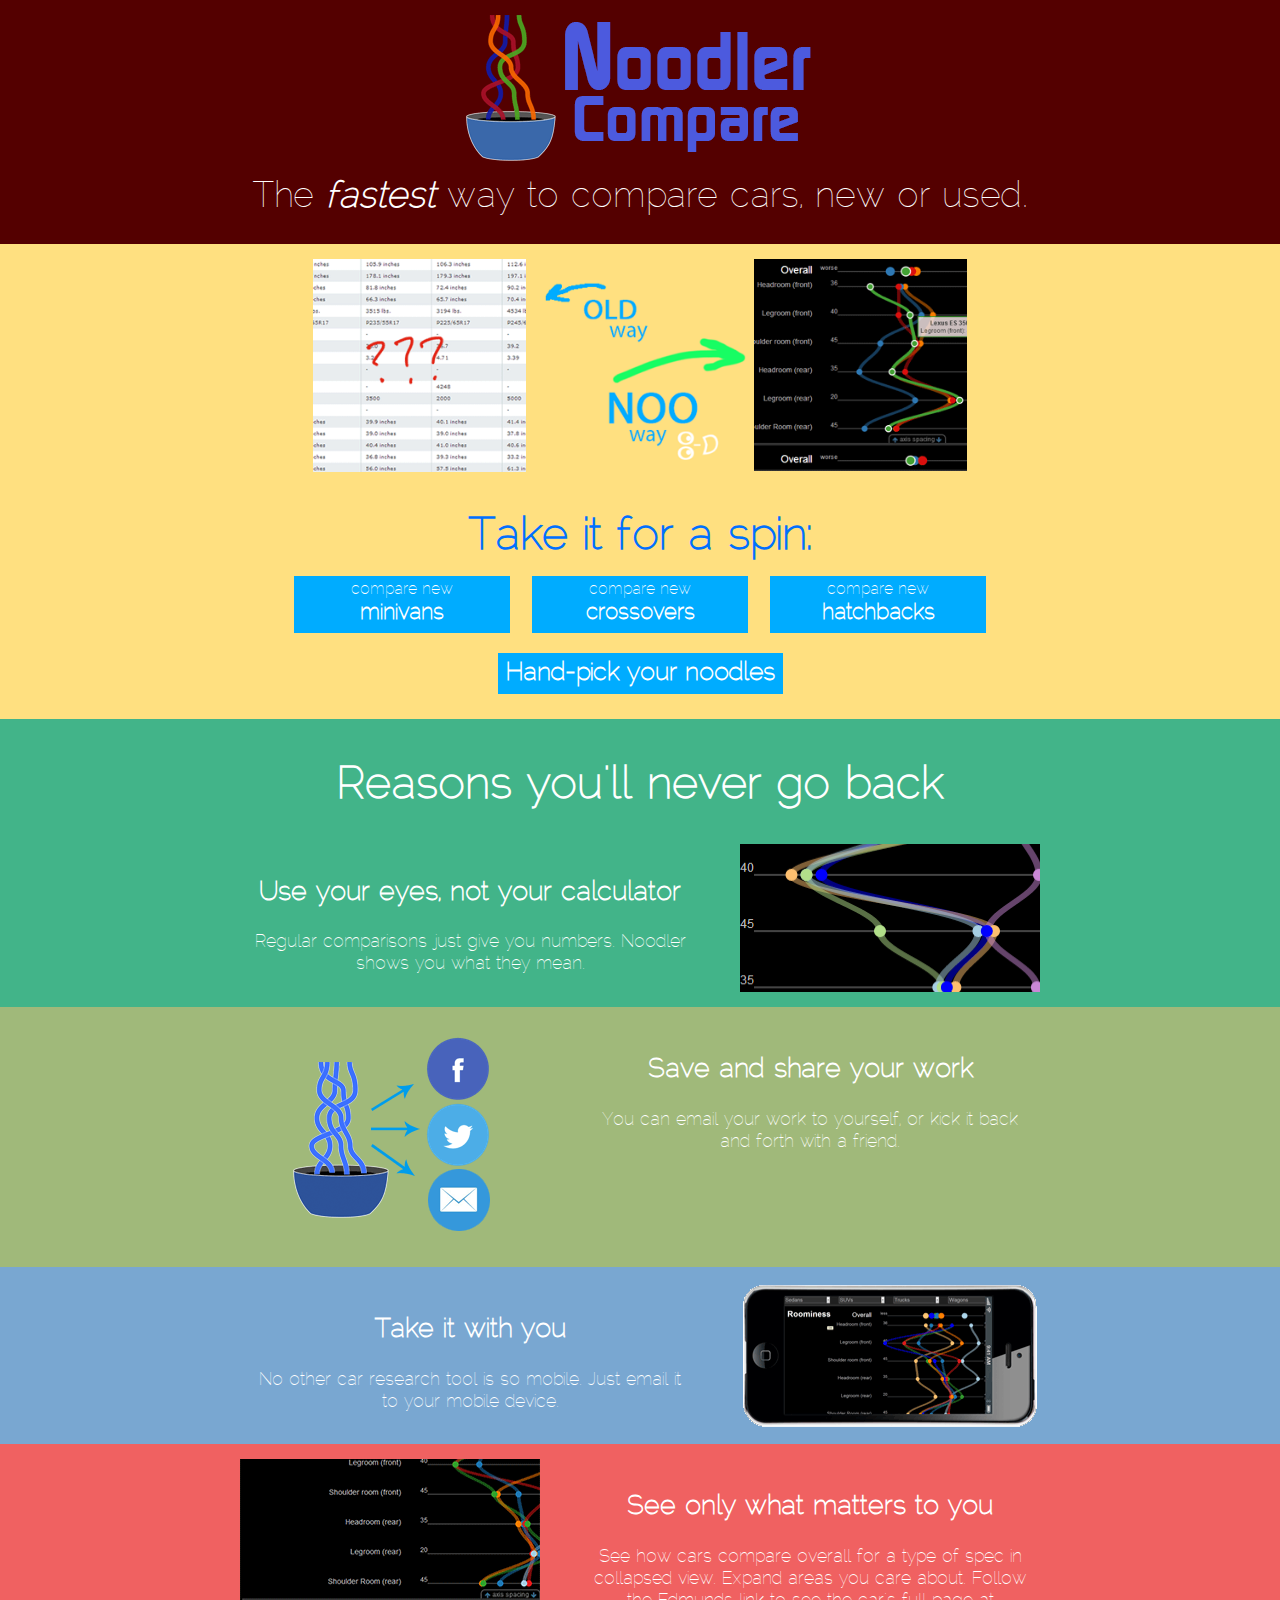
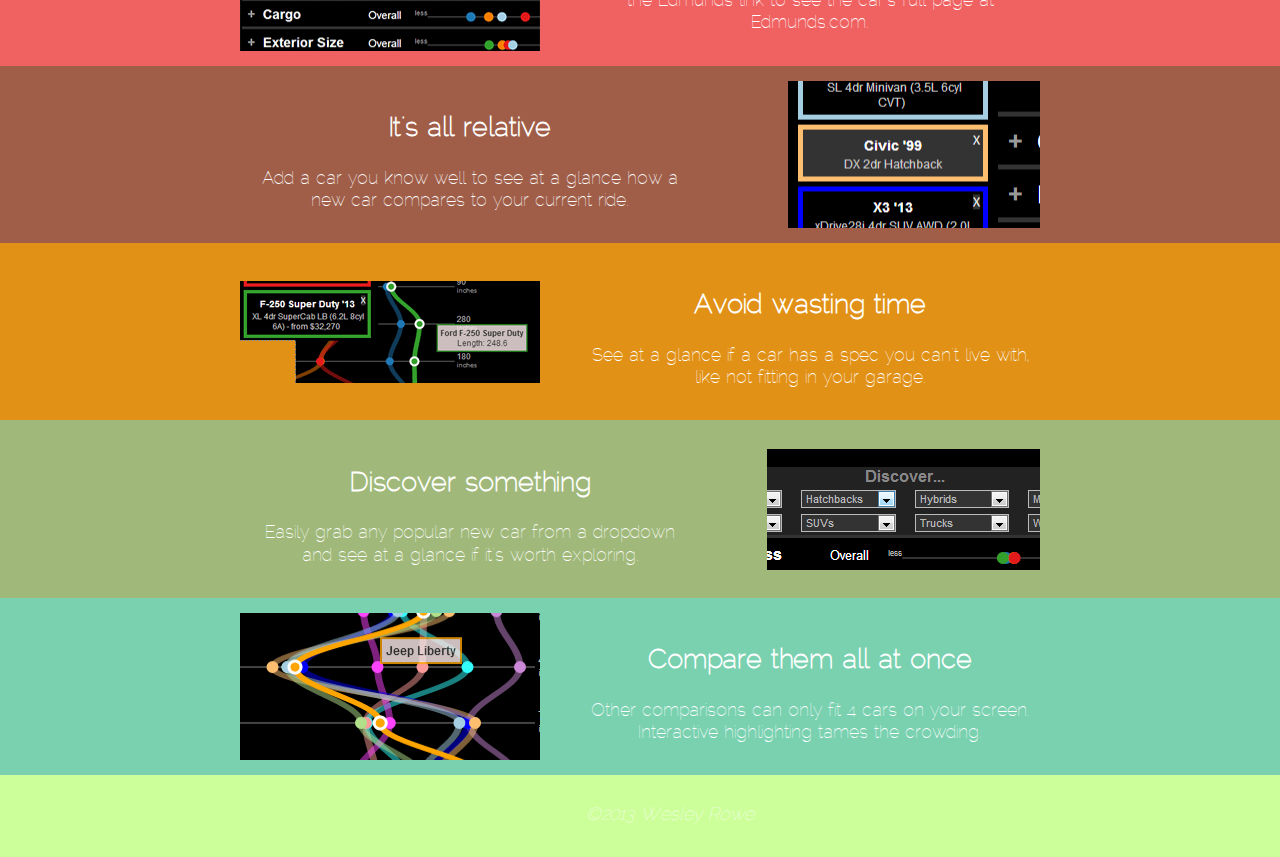
==== commit f4c29c94: "rockin flat-style landing page, +new logo for app" ====
--- a/index.html
+++ b/index.html
@@ -37,67 +37,107 @@
 <body>
 <div class="gridContainer clearfix">
 	<div class="container">
-		<div id="header"><img src="images/NoodlerLogo_vehicles_landingpage.png" alt="Noodler logo"> </div>
+		<div id="header"><img src="images/NoodlerLogo_wNoodles_red
+		.png" alt="Noodler logo"> </div>
 	</div>
 	<div id="title">
-		<h1 align="center">The best way to compare cars.</h1>
+		<h1 align="center">The <i><strong>fastest</i></strong> way to compare cars, new or used.</h1>
 		<!-- <h2 align="center">Now you can <u>see</u> the difference.  Finally!</h2> -->
 	</div>
-	<div id="left_img"> <img src="images/bad-grid-comp-annotated_250w.png"> </div>
-	<div id="good_bad_img"> <img src="images/good-bad_250w.png" alt="Noodler.  The noo way to discover and compare cars."> </div>
-	<div id="right_img"> <img src="images/NoodlerClose-up_250w.png" alt="Noodler.  The noo way to discover and compare cars."> </div>
+	<div id="old_vs_new" class="color_bar">
+		<div class="width_container">
+			<div id="left_img"> <img src="images/bad-grid-comp-annotated_250w.png"> </div>
+			<div id="good_bad_img"> <img src="images/good-bad_250w.png" alt="Noodler.  The noo way to discover and compare cars."> </div>
+			<div id="right_img"> <img src="images/NoodlerClose-up_250w.png" alt="Noodler.  The noo way to discover and compare cars."> </div>
+		</div>
+	</div>
+	<div class="color_bar" id="demos_bar" style="background-color:#FFE080;">
+		<div class="demos width_container" id="demos_row_1"> 
+			<h3>Take it for a spin:</h3>
+			<a href="app.php?demo=minivans" id="minivans_btn">compare new<br/><span class="demo_name">minivans</span></a> 
+			<a href="app.php?demo=crossovers" id="crossovers_btn">compare new<br/><span class="demo_name">crossovers</span></a> 
+			
+			<a href="app.php?demo=hatchbacks" id="hatchbacks_btn">compare new<br/><span class="demo_name">hatchbacks</span></a>
+		</div>
+		<div class="demos" id="demos_row_2">
+			<a href="app.php" class="demo_name wide">Hand-pick your noodles</a>
+		</div>
+	</div>
+	<div class="color_bar" id="demos_bar" style="background-color:#42B489;">
+		<h2 id="features_title">Reasons you'll never go back</h2>
+	</div>
+		
+	<article id="article">
+		<div class="color_bar text_left_color" style="background-color:#42B489;">
+			<div class="width_container">
+				<section id="arithmetic" class="feature text_left">
+					<h2>Use your eyes, not your calculator</h2>
+					<p>Regular comparisons just give you numbers. Noodler shows you what they mean.</p>
+				</section>
+			</div>
+		</div>
+		<div class="color_bar text_right_color" style="background-color:#A0B97A;">
+			<div class="width_container">
+				<section id="save_work" class="feature text_right">
+					<h2>Save and share your work</h2>
+					<p>You can email your work to yourself, or kick it back and forth with a friend.</p>
+				</section>
+			</div>
+		</div>
+		<div class="color_bar text_left_color" style="background-color:#79A7D1;">
+			<div class="width_container">
+				<section id="take_with" class="feature text_left">
+					<h2>Take it with you</h2>
+					<p>No other car research tool is so mobile.  Just email it to your mobile device.</p>
+				</section>
+			</div>
+		</div>
+		<div class="color_bar text_right_color" style="background-color:#F06161;">
+			<div class="width_container">
+				<section id="drill_down" class="feature text_right">
+					<h2>See only what matters to you</h2>
+					<p>See how cars compare overall for a type of spec in collapsed view.  Expand areas you care about.  Follow the Edmunds link to see the car's full page at Edmunds.com.</p>
+				</section>
+			</div>
+		</div>
+		<div class="color_bar text_left_color" style="background-color:#A05E49;">
+			<div class="width_container">
+				<section id="car_you_know" class="feature text_left">
+					<h2>It's all relative</h2>
+					<p>Add a car you know well to see at a glance how a new car compares to your current ride.</p>
+				</section>
+			</div>
+		</div>
+		<div class="color_bar text_right_color" style="background-color:#E29117;">
+			<div class="width_container">
+				<section id="save_time" class="feature text_right">
+					<h2>Avoid wasting time</h2>
+					<p>See at a glance if a car has a spec you can't live with, like not fitting in your garage.</p>
+				</section>
+			</div>
+		</div>
+		<div class="color_bar text_left_color" style="background-color:#A0B97A;">
+			<div class="width_container">
+				<section id="explore" class="feature text_left">
+					<h2>Discover something</h2>
+					<p>Easily grab any popular new car from a dropdown and see at a glance if it's worth exploring.</p>
+				</section>
+			</div>
+		</div>
+		<div class="color_bar text_right_color" style="background-color:#79d1b0;">
+			<div class="width_container">
+				<section id="compare_more" class="feature text_right">
+					<h2>Compare them all at once</h2>
+					<p>Other comparisons can only fit 4 cars on your screen.  Interactive highlighting tames the crowding.</p>
+				</section>
+			</div>
+		</div>
+				
+		
 	
-	<div class="demos" id="demos_row_1"> 
-		<h3>Pick a DEMO:</h3>
-		<a href="app.php?demo=minivans" id="minivans_btn">compare new<br/><span class="demo_name">minivans</span></a> 
-		<a href="app.php?demo=crossovers" id="crossovers_btn">compare new<br/><span class="demo_name">crossovers</span></a> 
 		
-		<a href="app.php?demo=hatchbacks" id="hatchbacks_btn">compare new<br/><span class="demo_name">hatchbacks</span></a>
-	</div>
-	<div class="demos" id="demos_row_2">
-		<a href="app.php" class="demo_name wide">No demo, thanks, take me straight there</a>
-	</div>
-		<!--<a href="suvs/index.html" id="suvs_btn">compare new<br/><span class="demo_name">SUVs</span></a> <div class="demos" id="demos_row_2"> 
-	</div>
-		<a href="sedans/index.html" id="sedans_btn">compare new<br/><span class="demo_name">sedans</span></a> 
-		<a href="hybrids/index.html/" id="hybrids_btn">compare new<br/><span class="demo_name">hybrids</span></a> 
-		<a href="trucks/index.html" id="trucks_btn">compare new<br/><span class="demo_name">trucks</span></a> 
-		<a href="wagons/index.html" id="wagons_btn">compare new<br/><span class="demo_name">wagons</span></a> --> 
+		
 	
-	<article id="article">
-		<section id="arithmetic" class="feature text_right">
-			<h2>Use Your Eyes, Not Your Ari+hmetic</h2>
-			<p>Humans are slow at arithmetic, yet that's exactly what comparison tables full of numbers require.  There are between 200 and 1000 numbers on a grid-based car comparison.  "In your head" is out the window.</p>
-			<p>Noodler draws your eye to the <i><strong>outliers</strong></i> among a group of cars.  You don't have to waste your time reading all the numbers.  Your eyes will immediately recognize the "S" shape of a tradeoff, too, where a car is good in one spec and bad in another.</p>
-		</section>
-		<section id="save_time" class="feature text_left">
-			<h2>Save Time by Narrowing Your Options</h2>
-			<p>See at a glance if a car has a deal-breaker spec, like not fitting in your garage. Before you waste a Saturday at a dealership.  Before you throw away hours reading reviews.  Save yourself the hassle and energy &ndash; Noodle it before you do anything else.</p>
-		</section>
-		<section id="compare_more" class="feature text_right">
-			<h2>Compare More Vehicles</h2>
-			<p>Grid-based research websites max out at 4 or 5 cars at a time.  Not that you could read it anyway.</p>
-			<p>Noodler lays one car over another.  Interactive highlighting tames the crowding.</p>
-			<p>You can also remove a car from the picture, and it will be waiting for you under "My Cars" when you want another look.</p>
-		</section>
-		<section id="drill_down" class="feature text_left">
-			<h2>Get the Overview...</h2>
-			<p>See how cars compare overall for a type of spec in collapsed view. This also helps hide things you don't care as much about.</p>
-			<h2>...and then Drill Down</h2>
-			<p>Expand areas you care about to see individual components of a spec area.  Noodler will even give you the numbers themselves, just hover or tap on a dot to get the spec itself.</p>
-		</section>
-		<section id="car_you_know" class="feature text_right">
-			<h2>It's All Relative, so add a car you know well</h2>
-			<p>Car specs are meaningless on their own.  So add a car you know well to see at a glance how a new car compares to your current ride.  Or, you could compare your first car to a Ferrari.  Just an idea.</p>
-		</section>
-		<section id="take_with" class="feature text_left">
-			<h2>Take it with you.</h2>
-			<p>There is no other car research tool that fits so comfortably in a pocket.  If the car salesman tells you something you don't think is right, whip out a Noodle.  You certainly can't whip out a laptop.</p>
-		</section>
-		<section id="explore" class="feature text_right">
-			<h2>Discover Something</h2>
-			<p>Easily grab any popular new car from a dropdown and see at a glance if it's worth exploring.  Maybe you'll discover something new!  Or maybe you'll be the first to answer the age-old question, "Is there any difference between an SUV and a crossover?"</p>
-		</section>
 	</article>
 	<footer>
 		&copy;2013 Wesley Rowe
--- a/css/layout.css
+++ b/css/layout.css
@@ -33,7 +33,7 @@
 	/* box-shadow: inset 0px 0px 100px 0px #000; */
 }
 .gridContainer {
-	margin-left: auto;
+	/* margin-left: auto;
 	margin-right: auto;
 	width: 98%;
 	padding-left: 0.9749%;
@@ -41,9 +41,18 @@
 	background-color: #540000;
 	-moz-box-shadow: 0px 0px 30px 0px #000000;
 	-webkit-box-shadow: 0px 0px 30px 0px #000000;
-	box-shadow: 0px 0px 30px 0px #000000;
+	box-shadow: 0px 0px 30px 0px #000000; */
 	text-align: center;
 
+}
+.color_bar {
+	width: 100%;
+	padding: 15px 0px;
+}
+.width_container {
+	max-width: 800px;
+	margin: auto;
+	width: 96%;
 }
 #container { }
 #header {
@@ -61,7 +70,7 @@
 	margin-left: 0;
 	width: 100%;
 	display: block;
-	margin-top: 30px;
+	/* margin-top: 30px; */
 }
 #footer {
 	clear: both;
@@ -113,10 +122,7 @@
 	display: block;
 }
 #right_img img {
-	/* -moz-box-shadow: 1px 3px 10px 2px #000;
-	-webkit-box-shadow: 1px 3px 10px 2px #000;
-	box-shadow: 1px 3px 10px 2px #000;
-	-ms-filter: "progid:DXImageTransform.Microsoft.Shadow(Strength=5, Direction=135, Color='#000000')"; */
+	
 }
 #main_graphic {
 	clear: both;
@@ -132,38 +138,46 @@
 .text_right {
 	padding-left: 20px;
 	padding-right: 20px;
-	
 }
 .text_left {
 	padding-right:20px;
 	padding-left:20px;
 }
+.text_left, .text_right {
+	background-position: center top !important;
+}
 #arithmetic {
-	background: url(../images/outlier2.png) center top  scroll no-repeat;
+	background: url(../images/outlier2.png) scroll no-repeat;
 	padding-top: 190px;
 }
 #save_time {
-	background: url(../images/Ford_truck_length_composite.png) center top scroll no-repeat;
+	background: url(../images/Ford_truck_length_composite.png) scroll no-repeat;
 	padding-top: 100px;
 }
+#save_work {
+	background:url(../images/noodler_sharing_mashup250x200.png) scroll no-repeat;
+	padding-top: 240px;
+	min-height: 230px;
+}
 #compare_more {
-	background:url(../images/so_many_at_once.png) center top  scroll no-repeat;
+	background:url(../images/so_many_at_once.png) scroll no-repeat;
 	padding-top: 240px;
 }
 #drill_down {
-	background:url(../images/collapsed+expanded_large.png) center top scroll no-repeat;
+	background:url(../images/collapsed+expanded_large.png) scroll no-repeat;
 	padding-top: 300px;
 }
 #car_you_know {
-	background:url(../images/familiar_car.png) center top scroll no-repeat;
+	background:url(../images/familiar_car.png) scroll no-repeat;
 	padding-top: 140px;
 }
 #take_with {
-	background:url(../images/mobile_noodle_300w.png) center top scroll no-repeat;
+	background:url(../images/mobile_noodle_300w.png) scroll no-repeat;
 	padding-top: 130px;
+	min-height: 145px;
 }
 #explore {
-	background:url(../images/pulldowns.png) center top scroll no-repeat;
+	background:url(../images/pulldowns.png) scroll no-repeat;
 	padding-top: 110px;
 }
 footer { 
@@ -173,161 +187,161 @@
 	width: 100%;
 	margin: 30px;
 }
-
+#demos_bar { text-align: center; }
 .demos {
 	text-align: center;
 	padding: 10px 0px;
+	max-width: 800px;
+	margin: 10px;
 }
 .demos a {
 	text-decoration: none;
+	width: 75%;
+	padding: 5px 1%;
+	margin: 15px auto;
+	display: block;
+}
+#demos_row_2.demos a { width: auto; }
+#demos_row_1, #demos_row_2 {
+	clear: both;
+	display: block;
+}
+
+
+
+/* Tablet Layout: 481px to 768px. Inherits styles from: Mobile Layout. */
+
+@media only screen and (min-width: 481px) {
+.gridContainer {
+	/* width: 97%;
+	padding-left: 0.6227%;
+	padding-right: 0.6227%; */
+}
+#header {
+	clear: both;
+	float: left;
+	margin-left: 0;
+	width: 100%;
+	display: block;
+}
+#article {
+	clear: both;
+	float: left;
+	margin-left: 0;
+	width: 100%;
+	display: block;
+}
+#good-vs-bad {
+	clear: both;
+	float: left;
+	margin-left: 0;
+	width: 100%;
+	display: block;
+}
+#footer {
+	clear: both;
+	float: left;
+	margin-left: 0;
+	width: 100%;
+	display: block;
+}
+#hook {
+	clear: both;
+	float: left;
+	margin-left: 0;
+	width: 100%;
+	display: block;
+}
+#title {
+	clear: both;
+	float: left;
+	margin-left: 0;
+	width: 100%;
+	display: block;
+}
+#left_img {
+	clear: both;
+	float: left;
+	margin-left: 0;
+	width: 36.6515%;
+	display: block;
+}
+#good_bad_img {
+	clear: none;
+	float: left;
+	margin-left: 1.3574%;
+	width: 23.9819%;
+	display: block;
+}
+#right_img {
+	clear: none;
+	float: left;
+	margin-left: 1.3574%;
+	width: 36.6515%;
+	display: block;
+}
+#main_graphic {
+	clear: both;
+	float: left;
+	margin-left: 0;
+	width: 100%;
+	display: block;
+}
+.text_right {
+	padding-left: 320px;
+	padding-right: 10px;
+	
+}
+.text_left {
+	padding-right:320px;
+	padding-left:10px;
+}
+.text_left { background-position: right center !important; }
+.text_right { background-position: left center !important; }
+
+#arithmetic {
+	padding-top: 10px;
+}
+#save_time {
+	padding-top: 10px;
+}
+#save_work {
+	padding-top: 10px;
+}
+#compare_more {
+	padding-top: 10px;
+}
+#drill_down {
+	padding-top: 10px;
+}
+#car_you_know {
+	padding-top: 10px;
+}
+#take_with {
+	padding-top: 10px;
+}
+#explore {
+	padding-top: 10px;
+}
+.demos { margin: auto; }
+.demos a { 
+	display: inline-block; 
 	width: 25%;
 	padding: 5px 1%;
 	margin: 0 1%;
-	display: inline-block;
-}
-#demos_row_2.demos a { width: auto; }
-#demos_row_1, #demos_row_2 {
-	clear: both;
-	float: left;
-	margin-left: 0;
-	width: 100%;
-	display: block;
-}
-
-
-
-/* Tablet Layout: 481px to 768px. Inherits styles from: Mobile Layout. */
-
-@media only screen and (min-width: 481px) {
-.gridContainer {
-	width: 97%;
-	padding-left: 0.6227%;
-	padding-right: 0.6227%;
-}
-#header {
-	clear: both;
-	float: left;
-	margin-left: 0;
-	width: 100%;
-	display: block;
-}
-#article {
-	clear: both;
-	float: left;
-	margin-left: 0;
-	width: 100%;
-	display: block;
-}
-#good-vs-bad {
-	clear: both;
-	float: left;
-	margin-left: 0;
-	width: 100%;
-	display: block;
-}
-#footer {
-	clear: both;
-	float: left;
-	margin-left: 0;
-	width: 100%;
-	display: block;
-}
-#hook {
-	clear: both;
-	float: left;
-	margin-left: 0;
-	width: 100%;
-	display: block;
-}
-#title {
-	clear: both;
-	float: left;
-	margin-left: 0;
-	width: 100%;
-	display: block;
-}
-#left_img {
-	clear: both;
-	float: left;
-	margin-left: 0;
-	width: 36.6515%;
-	display: block;
-}
-#good_bad_img {
-	clear: none;
-	float: left;
-	margin-left: 1.3574%;
-	width: 23.9819%;
-	display: block;
-}
-#right_img {
-	clear: none;
-	float: left;
-	margin-left: 1.3574%;
-	width: 36.6515%;
-	display: block;
-}
-#main_graphic {
-	clear: both;
-	float: left;
-	margin-left: 0;
-	width: 100%;
-	display: block;
-}
-.text_right {
-	padding-left: 320px;
-	padding-right: 0px;
-	
-}
-.text_left {
-	padding-right:320px;
-	padding-left:0px;
-}
-.feature {
-	
-}
-
-
-#arithmetic {
-	background-position: left center;
-	padding-top: 10px;
-}
-#save_time {
-	background-position: right center;
-	padding-top: 10px;
-}#compare_more {
-	background-position: left center;
-	padding-top: 10px;
-}
-#drill_down {
-	background-position: right center;
-	padding-top: 10px;
-}
-#car_you_know {
-	background-position: left center;
-	padding-top: 10px;
-}
-#take_with {
-	background-position: right center;
-	padding-top: 10px;
-}
-#explore {
-	background-position: left center;
-	padding-top: 10px;
-}
-
-
-
-} /* end 768px-max-width
-
-/* Desktop Layout: 769px to a max of 1232px.  Inherits styles from: Mobile Layout and Tablet Layout. */
+}
+
+
+} /* end 481px-min-width
+
+/* Desktop Layout: 769px+.  Inherits styles from: Mobile Layout and Tablet Layout. */
 
 @media only screen and (min-width: 769px) {
 .gridContainer {
-	width: 89.1964%;
-	max-width: 900px;
-	padding-left: 0.4017%;
-	padding-right: 0.4017%;
+	width: 100%;
+	/* max-width: 900px; */
+	/* padding-left: 0.4017%;
+	padding-right: 0.4017%; */
 	margin: auto;
 }
 #LayoutDiv1 {
@@ -346,9 +360,9 @@
 }
 #article {
 	clear: both;
-	float: left;
+	/* float: left;
 	margin-left: 9.1803%;
-	width: 81.6393%;
+	width: 81.6393%; */
 	display: block;
 }
 #good-vs-bad {
@@ -411,7 +425,7 @@
 	padding-left:10px;
 }
 .feature {
-	
+	max-width: 800px;
 }
 
 
